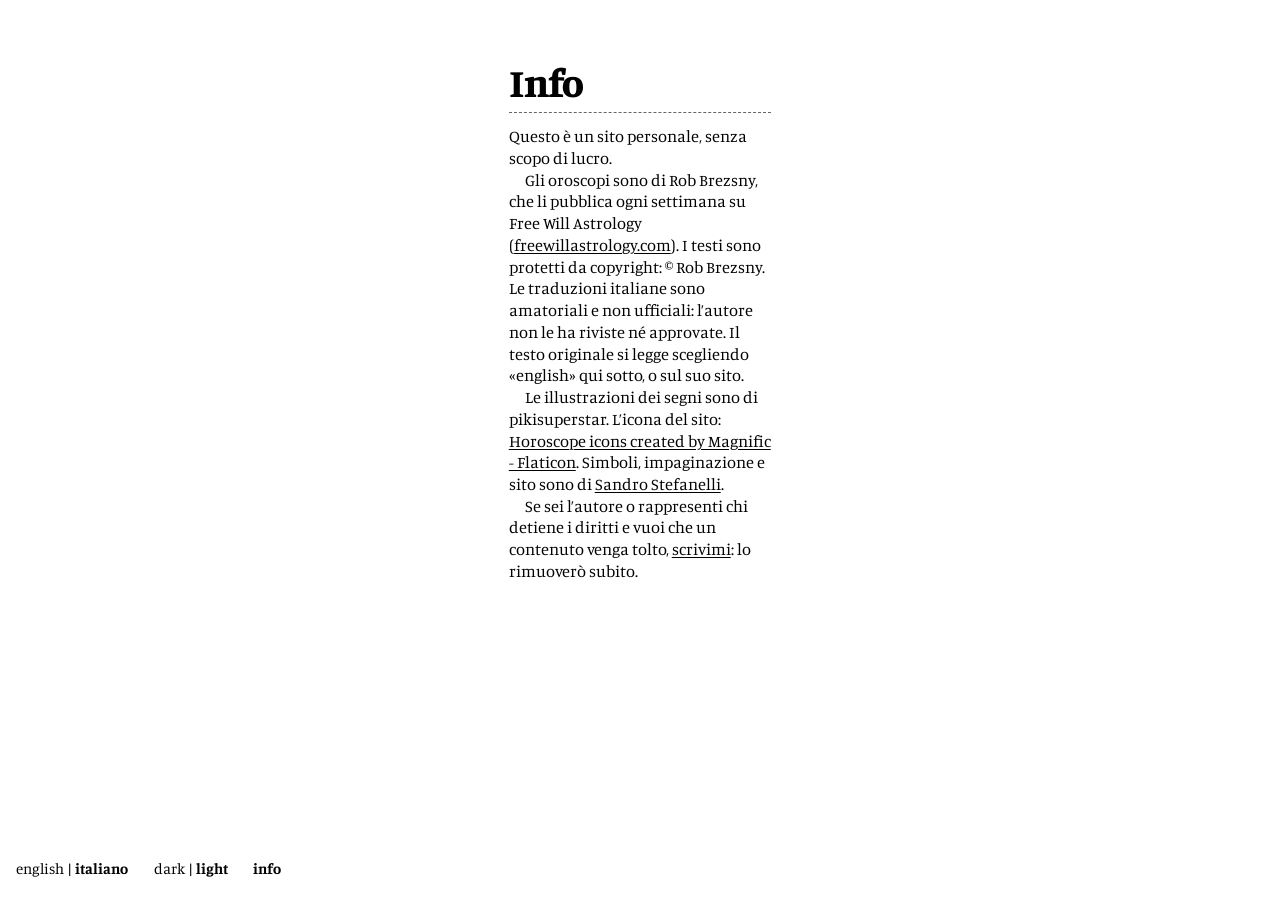
==== info.html @ 4ad3e492 "Note diventa Info: link, menu con la nuova icona i, pagina /info Co-Authored-By: Claude Opus 5.5 <no" ====
<!doctype html>
<html lang="it">
<head>
  <meta charset="utf-8">
  <meta name="viewport" content="width=device-width, initial-scale=1">
  <meta name="robots" content="noindex, nofollow">
  <title>Info</title>
  <link rel="apple-touch-icon" href="icone/apple-touch-icon.png">
  <link rel="icon" type="image/png" href="icone/favicon.png">
  <meta name="apple-mobile-web-app-title" content="Oroscopo">
  <link rel="preconnect" href="https://fonts.googleapis.com">
  <link rel="preconnect" href="https://fonts.gstatic.com" crossorigin>
  <link href="https://fonts.googleapis.com/css2?family=Manuale:wght@300;400;700;800&display=swap" rel="stylesheet">
  <link rel="stylesheet" href="style.css">
  <script>
    // Tema scelto dal footer (dark | light): applicato subito, prima che la pagina appaia
    try {
      const tema = localStorage.getItem("tema");
      if (tema) document.documentElement.dataset.tema = tema;
    } catch {}
  </script>
</head>
<body class="pagina-segno pagina-nota">
  <article class="foglio scontrino" id="nota">
    <header class="testata">
      <h1 class="nome"><a href="./" id="titolo-nota">Info</a></h1>
    </header>
    <div class="testo" lang="it" data-lingua="it">
      <p>Questo è un sito personale, senza scopo di lucro.</p>
      <p>Gli oroscopi sono di Rob Brezsny, che li pubblica ogni settimana su Free Will Astrology (<a href="https://freewillastrology.com">freewillastrology.com</a>). I testi sono protetti da copyright: © Rob Brezsny. Le traduzioni italiane sono amatoriali e non ufficiali: l’autore non le ha riviste né approvate. Il testo originale si legge scegliendo «english» qui sotto, o sul suo sito.</p>
      <p>Le illustrazioni dei segni sono di pikisuperstar. L’icona del sito: <a href="https://www.flaticon.com/free-icons/horoscope" title="horoscope icons">Horoscope icons created by Magnific - Flaticon</a>. Simboli, impaginazione e sito sono di <a href="https://sandrostefanelli.com">Sandro Stefanelli</a>.</p>
      <p>Se sei l’autore o rappresenti chi detiene i diritti e vuoi che un contenuto venga tolto, <a href="mailto:53_razza.bufalo@icloud.com">scrivimi</a>: lo rimuoverò subito.</p>
    </div>
    <div class="testo" lang="en" data-lingua="en" hidden>
      <p>This is a personal, non-commercial website.</p>
      <p>The horoscopes are by Rob Brezsny, published every week at Free Will Astrology (<a href="https://freewillastrology.com">freewillastrology.com</a>). The texts are copyrighted: © Rob Brezsny. The Italian translations are amateur and unofficial: they have not been reviewed or endorsed by the author. The original text can be read by choosing “english” below, or on his website.</p>
      <p>The zodiac illustrations are by pikisuperstar. Site icon: <a href="https://www.flaticon.com/free-icons/horoscope" title="horoscope icons">Horoscope icons created by Magnific - Flaticon</a>. Symbols, layout and website by <a href="https://sandrostefanelli.com">Sandro Stefanelli</a>.</p>
      <p>If you are the author or represent the rights holders and would like any content removed, please <a href="mailto:53_razza.bufalo@icloud.com">write to me</a> and it will be taken down right away.</p>
    </div>
  </article>
  <footer class="lingue" id="lingue">
    <a href="#en" data-lingua="en" lang="en">english</a> | <a href="#it" data-lingua="it">italiano</a>
    <span class="tema"><a href="#dark" data-tema="dark" lang="en">dark</a> | <a href="#light" data-tema="light" lang="en">light</a></span>
    <a class="link-nota attiva" id="link-nota" href="info">info</a>
  </footer>
  <script src="app.js"></script>
</body>
</html>
---- style.css ----
/* Oroscopo da scontrino — solo nero #000 su bianco */

/* La lunghezza della pagina viene impostata da app.js, segno per segno */
@page {
  size: 58mm 110mm;
  margin: 0;
}

* {
  box-sizing: border-box;
}

/* --s è la scala dello scontrino: tutte le misure sono quelle di stampa
   (mm e pt) moltiplicate per --s. In stampa vale 1; a schermo le misure
   crescono, ma senza zoom: sul telefono la colonna si allarga e le righe
   diventano più lunghe, il corpo resta lo stesso. */
:root {
  --carta: #fff; /* fondo */
  --inchiostro: #000; /* testo, righe, simboli */
  /* Righe tratteggiate: al 60% a schermo; in stampa nero pieno,
     perché la stampa termica non rende le trasparenze */
  --riga: var(--inchiostro);
  --s: 1;
  --st: var(--s); /* scala di titoli e simboli: di solito la stessa */
}

/* A schermo, computer e telefono, la stessa scala: 48mm → 280 pixel.
   Sul telefono la colonna si allarga fino a tutta la larghezza
   e le righe diventano più lunghe, il corpo resta questo. */
@media screen {
  :root {
    --riga: color-mix(in srgb, var(--inchiostro) 60%, transparent);
  }
}

@media screen {
  :root {
    --s: 1.5434;
    --st: var(--s);
  }
}

/* Telefono: testo a 18px, titoli e nomi dei segni a 36px */
@media screen and (max-width: 480px) {
  :root {
    --s: 1.6875; /* 8pt → 18px */
    --st: 1.2115; /* 19,5pt → 31,5px */
  }
}

/* Modo scuro: di base segue l'impostazione del dispositivo; il footer
   "dark | light" lo forza (attributo data-tema su <html>, salvato nel browser).
   Solo a schermo: in stampa resta sempre nero su bianco. */
@media screen and (prefers-color-scheme: dark) {
  :root:not([data-tema="light"]) {
    --carta: #000;
    --inchiostro: #fff;
    color-scheme: dark;
  }

  /* I simboli sono file SVG neri: in modo scuro li invertiamo in bianco */
  :root:not([data-tema="light"]) .glifo,
  :root:not([data-tema="light"]) .elenco img {
    filter: invert(1);
  }
}

@media screen {
  :root[data-tema="dark"] {
    --carta: #000;
    --inchiostro: #fff;
    color-scheme: dark;
  }

  :root[data-tema="dark"] .glifo,
  :root[data-tema="dark"] .elenco img {
    filter: invert(1);
  }
}

html {
  -webkit-text-size-adjust: 100%;
}

body {
  margin: 0;
  background: var(--carta);
  color: var(--inchiostro);
  font-family: "Manuale", Georgia, serif;
  font-weight: 400;
}

/* ---------- Scontrino ---------- */

.pagina-segno {
  display: flex;
  flex-direction: column;
  align-items: center;
  min-height: 100vh;
  padding: 48px 16px 24px;
}

/* Carta 58mm → 48mm stampabili, con 1,5mm di margine interno per lato.
   La home usa la stessa colonna (.foglio). */
.foglio {
  width: calc(48mm * var(--s));
  margin: 0 auto;
  padding: calc(3mm * var(--s)) calc(1.5mm * var(--s)) calc(4mm * var(--s));
}

.scontrino {
  -webkit-print-color-adjust: exact;
  print-color-adjust: exact;
}

.testata {
  display: flex;
  justify-content: space-between;
  align-items: center;
  gap: calc(2mm * var(--s));
  padding-bottom: calc(2.2mm * var(--s));
  border-bottom: 1px dashed var(--riga);
}

.nome {
  margin: 0;
  font-size: calc(19.5pt * var(--st)); /* il corpo con cui ci sta Capricorno, il nome più lungo */
  font-weight: 800;
  line-height: 0.85;
  letter-spacing: -0.02em;
  white-space: nowrap;
}

/* Anche il simbolo riporta all'elenco dei segni */
.link-glifo {
  display: flex;
  flex: none;
}

/* Il nome riporta all'elenco dei segni */
.nome a {
  color: inherit;
  text-decoration: none;
}

.nome a:hover,
.nome a:focus-visible {
  text-decoration: underline;
  text-decoration-thickness: 1px;
  text-underline-offset: 0.12em;
}

.glifo {
  flex: none;
  width: calc(9mm * var(--st));
  height: calc(9mm * var(--st));
}

.testo {
  margin: calc(2.2mm * var(--s)) 0;
  font-size: calc(8pt * var(--s));
  line-height: 1.32;
  text-align: left;
  -webkit-hyphens: auto;
  hyphens: auto;
}

.testo p {
  margin: 0;
}

.testo p + p {
  text-indent: 1em;
}

.firma {
  display: flex;
  justify-content: space-between;
  gap: calc(2mm * var(--s));
  padding-top: calc(2.2mm * var(--s));
  border-top: 1px dashed var(--riga);
  font-size: calc(6.5pt * var(--s));
  font-weight: 700;
  letter-spacing: 0.06em;
  text-transform: uppercase;
  white-space: nowrap;
}


/* Telefono (e app come Snap&tag, che "fotografano" lo schermo):
   pagina bianca, colonna a tutta larghezza. Il corpo non cambia:
   sugli schermi più larghi le righe sono solo più lunghe. */
@media screen and (max-width: 480px) {
  body.pagina-segno,
  body.home {
    padding: 0 0 24px;
  }

  /* Home sul telefono: righe un po' più basse, perché tutti e 12 i segni
     stiano in una schermata di iPhone 13 */
  body.home .titolo,
  body.home .elenco a {
    padding: 8.5px 0;
  }

  body.home .elenco img {
    width: 28.8px;
    height: 28.8px;
  }

  .foglio {
    width: 100%;
    padding-left: 16px;
    padding-right: 16px;
  }

  /* Telefono: l'illustrazione in fondo, sopra il footer delle lingue */
  .pagina-segno .illustrazione:not([hidden]) {
    display: block;
    width: calc(100% - 32px); /* allineata al testo: 16px per lato */
    height: auto;
    margin: 8px auto 24px;
  }
}

@media print {
  .lingue {
    display: none;
  }

  body,
  .pagina-segno {
    display: block;
    min-height: 0;
    padding: 0;
    background: #fff;
  }
}

/* Footer: english | italiano. Solo a schermo, centrato in fondo alla pagina. */
.lingue {
  margin-top: auto; /* spinge il footer contro il bordo in basso */
  padding-top: 48px;
  font-size: 15px;
  line-height: 1;
  text-align: center;
}

.lingue a {
  color: var(--inchiostro);
  text-decoration: none;
}

.lingue a.attiva {
  font-weight: 700;
}

/* Gruppi del footer (lingue, tema, info) staccati da uno spazio */
.lingue .tema,
.lingue .link-nota {
  margin-left: 1.5em;
}

/* Pagina Info: lo scontrino da solo, i link nel testo sottolineati */
.pagina-nota .testo a {
  color: inherit;
  text-decoration: underline;
  text-decoration-thickness: 1px;
  text-underline-offset: 0.12em;
}

@media screen and (min-width: 960px) {
  .pagina-segno.pagina-nota {
    display: flex;
  }

  .pagina-segno.pagina-nota .foglio {
    margin: 0 auto;
  }
}

.lingue a:not(.attiva):hover {
  text-decoration: underline;
  text-decoration-thickness: 1px;
  text-underline-offset: 0.12em;
}

/* Illustrazione del segno: solo a schermo.
   Computer: a destra dello scontrino. Finestre più strette: sotto lo scontrino. */
.illustrazione {
  display: none;
}

@media screen and (min-width: 481px) and (max-width: 959px) {
  .pagina-segno .illustrazione:not([hidden]) {
    display: block;
    width: 280px;
    height: auto;
    margin-top: 24px;
  }
}

@media screen and (min-width: 960px) {
  /* Scontrino e lingue a sinistra, illustrazione a destra */
  .pagina-segno {
    display: grid;
    grid-template-columns: auto 420px;
    grid-template-rows: 1fr auto;
    justify-content: center;
    align-items: start;
    column-gap: 64px;
  }

  .pagina-segno .scontrino {
    grid-column: 1;
    grid-row: 1;
  }

  .pagina-segno .illustrazione {
    grid-column: 2;
    grid-row: 1;
  }

  .pagina-segno .lingue {
    grid-column: 1 / -1;
    grid-row: 2;
    justify-self: center;
  }

  .pagina-segno .foglio {
    margin: 0;
  }

  .illustrazione:not([hidden]) {
    display: block;
    width: 420px;
    height: auto;
  }
}

/* ---------- Home ---------- */

.home {
  display: flex;
  flex-direction: column;
  min-height: 100vh;
  padding: 48px 16px 24px;
}

/* Titolo: stesso corpo dei segni, la data in light */
.titolo {
  margin: 0;
  padding: calc(2.2mm * var(--s) * 0.75) 0; /* come le righe dei segni */
  font-size: calc(19.5pt * var(--st));
  font-weight: 800;
  line-height: 0.95;
  letter-spacing: -0.02em;
}

.titolo .data {
  font-weight: 300;
}

.elenco {
  margin: 0;
  padding: 0;
  list-style: none;
  border-top: 1px dashed var(--riga);
}

.elenco li {
  border-bottom: 1px dashed var(--riga);
}

/* Ogni voce è la testata del suo scontrino */
.elenco a {
  display: flex;
  justify-content: space-between;
  align-items: center;
  gap: calc(2mm * var(--s));
  padding: calc(2.2mm * var(--s) * 0.75) 0; /* righe: 75% della testata dello scontrino */
  color: var(--inchiostro);
  text-decoration: none;
  font-size: calc(19.5pt * var(--st));
  font-weight: 800;
  line-height: 0.85;
  letter-spacing: -0.02em;
}

.elenco img {
  flex: none;
  width: calc(9mm * var(--st) * 0.75); /* simboli: 75% di quelli dello scontrino */
  height: calc(9mm * var(--st) * 0.75);
}

/* Sottolineatura al passaggio del mouse: solo dove c'è un mouse
   (sul telefono resterebbe "incollata" dopo il tocco) */
@media (hover: hover) {
  .elenco a:hover .nome-segno {
    text-decoration: underline;
    text-decoration-thickness: 1px;
    text-underline-offset: 0.12em;
  }
}

.elenco a:focus-visible .nome-segno {
  text-decoration: underline;
  text-decoration-thickness: 1px;
  text-underline-offset: 0.12em;
}

/* Menu del telefono: icone disegnate come i simboli dei segni
   (viewBox 100, tratto 8, estremità arrotondate), nel colore del testo */
.apri-menu,
.menu {
  display: none;
}

.simbolo {
  flex: none;
  fill: none;
  stroke: currentColor;
  stroke-width: 8;
  stroke-linecap: round;
  stroke-linejoin: round;
}

/* Punto della "i" di Info: pieno, come il punto delle scelte attive */
.simbolo .punto-i {
  fill: currentColor;
  stroke: none;
}

/* Cerchietto: il punto dentro indica la scelta attiva */
.simbolo .punto {
  display: none;
  fill: currentColor;
  stroke: none;
}

.menu a.attiva .punto {
  display: inline;
}

.apri-menu .croce,
.menu-aperto .apri-menu .linee {
  display: none;
}

.menu-aperto .apri-menu .croce {
  display: inline;
}

@media screen and (max-width: 480px) {
  .home .foglio {
    position: relative;
  }

  /* Sulla prima riga del titolo, allineata ai simboli dei segni */
  .apri-menu {
    display: block;
    position: absolute;
    top: calc(3mm * var(--s) + 8.5px);
    right: 16px;
    width: 28.8px;
    height: calc(19.5pt * var(--st) * 0.95);
    padding: 0;
    border: 0;
    background: none;
    color: var(--inchiostro);
    cursor: pointer;
  }

  .apri-menu .simbolo,
  body.home .elenco .simbolo {
    width: 28.8px;
    height: 28.8px;
  }

  .menu-aperto #elenco {
    display: none;
  }

  .menu-aperto #menu {
    display: block;
  }

  /* Sul telefono il footer della home è sostituito dal menu */
  body.home .lingue {
    display: none;
  }
}

/* Computer: tre colonne da scontrino. Nella prima il titolo,
   nelle altre due i segni (Ariete–Vergine, Bilancia–Pesci). */
@media screen and (min-width: 960px) {
  .home .foglio {
    display: grid;
    grid-template-columns: calc(45mm * var(--s)) calc(96mm * var(--s)); /* 45 | 6 | 45 + 6 + 45 */
    column-gap: calc(6mm * var(--s));
    align-items: start;
    width: calc(150mm * var(--s)); /* 3 colonne da 45mm + 2 spazi da 6mm + margini interni */
  }

  .titolo {
    border-top: 1px dashed var(--riga);
  }

  .elenco {
    display: grid;
    grid-template-columns: 1fr 1fr;
    grid-template-rows: repeat(6, auto);
    grid-auto-flow: column;
    column-gap: calc(6mm * var(--s));
    border-top: 0;
  }

  .elenco li:nth-child(6n + 1) {
    border-top: 1px dashed var(--riga);
  }
}
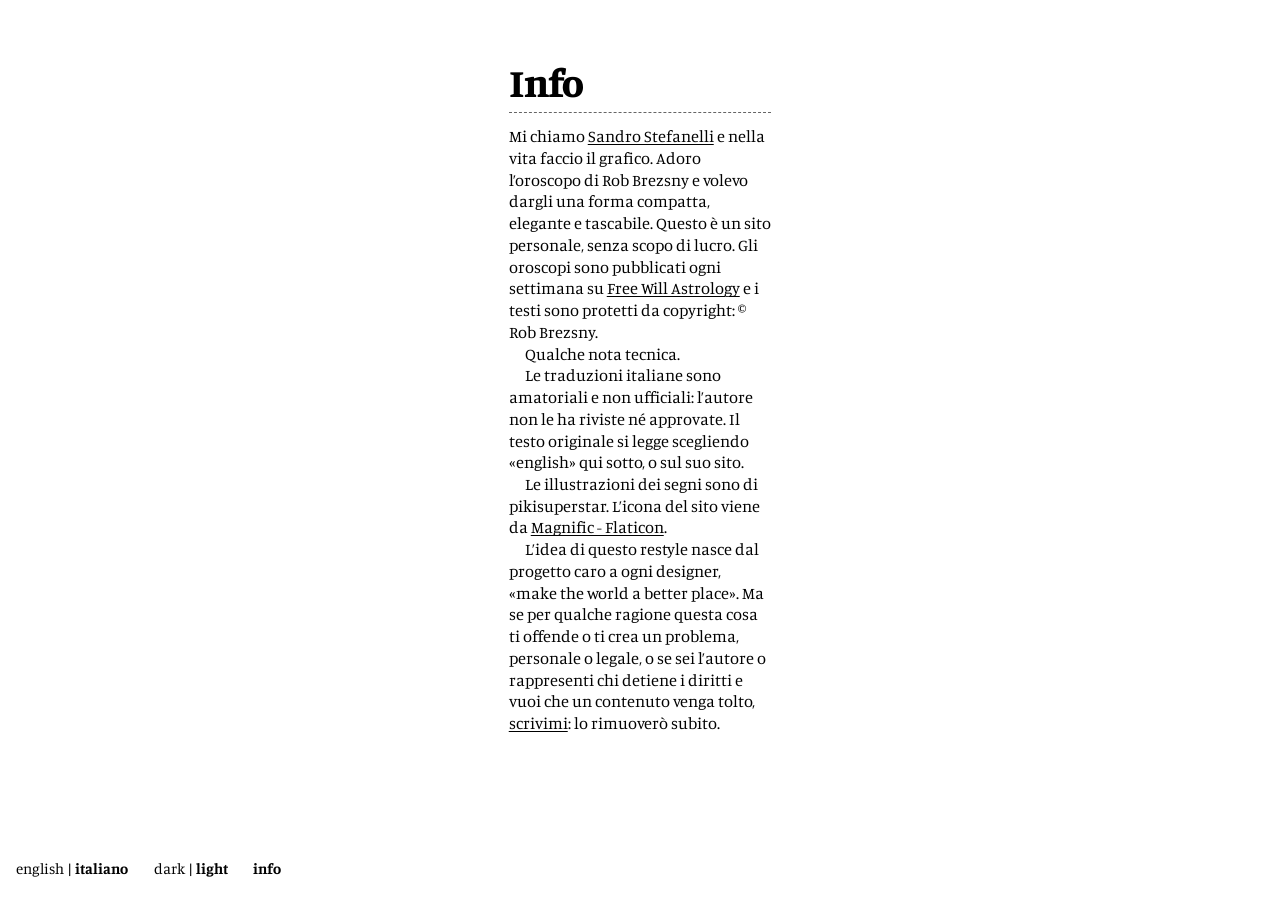
==== commit a9b445b2: "Info: nuovo testo di Sandro, in italiano e inglese Co-Authored-By: Claude Opus 5.5 <noreply@anthropi" ====
--- a/info.html
+++ b/info.html
@@ -26,16 +26,18 @@
       <h1 class="nome"><a href="./" id="titolo-nota">Info</a></h1>
     </header>
     <div class="testo" lang="it" data-lingua="it">
-      <p>Questo è un sito personale, senza scopo di lucro.</p>
-      <p>Gli oroscopi sono di Rob Brezsny, che li pubblica ogni settimana su Free Will Astrology (<a href="https://freewillastrology.com">freewillastrology.com</a>). I testi sono protetti da copyright: © Rob Brezsny. Le traduzioni italiane sono amatoriali e non ufficiali: l’autore non le ha riviste né approvate. Il testo originale si legge scegliendo «english» qui sotto, o sul suo sito.</p>
-      <p>Le illustrazioni dei segni sono di pikisuperstar. L’icona del sito: <a href="https://www.flaticon.com/free-icons/horoscope" title="horoscope icons">Horoscope icons created by Magnific - Flaticon</a>. Simboli, impaginazione e sito sono di <a href="https://sandrostefanelli.com">Sandro Stefanelli</a>.</p>
-      <p>Se sei l’autore o rappresenti chi detiene i diritti e vuoi che un contenuto venga tolto, <a href="mailto:53_razza.bufalo@icloud.com">scrivimi</a>: lo rimuoverò subito.</p>
+      <p>Mi chiamo <a href="https://sandrostefanelli.com">Sandro Stefanelli</a> e nella vita faccio il grafico. Adoro l’oroscopo di Rob Brezsny e volevo dargli una forma compatta, elegante e tascabile. Questo è un sito personale, senza scopo di lucro. Gli oroscopi sono pubblicati ogni settimana su <a href="https://freewillastrology.com">Free Will Astrology</a> e i testi sono protetti da copyright: © Rob Brezsny.</p>
+      <p>Qualche nota tecnica.</p>
+      <p>Le traduzioni italiane sono amatoriali e non ufficiali: l’autore non le ha riviste né approvate. Il testo originale si legge scegliendo «english» qui sotto, o sul suo sito.</p>
+      <p>Le illustrazioni dei segni sono di pikisuperstar. L’icona del sito viene da <a href="https://www.flaticon.com/free-icons/horoscope" title="horoscope icons">Magnific&nbsp;-&nbsp;Flaticon</a>.</p>
+      <p>L’idea di questo restyle nasce dal progetto caro a ogni designer, «make the world a better place». Ma se per qualche ragione questa cosa ti offende o ti crea un problema, personale o legale, o se sei l’autore o rappresenti chi detiene i diritti e vuoi che un contenuto venga tolto, <a href="mailto:53_razza.bufalo@icloud.com">scrivimi</a>: lo rimuoverò subito.</p>
     </div>
     <div class="testo" lang="en" data-lingua="en" hidden>
-      <p>This is a personal, non-commercial website.</p>
-      <p>The horoscopes are by Rob Brezsny, published every week at Free Will Astrology (<a href="https://freewillastrology.com">freewillastrology.com</a>). The texts are copyrighted: © Rob Brezsny. The Italian translations are amateur and unofficial: they have not been reviewed or endorsed by the author. The original text can be read by choosing “english” below, or on his website.</p>
-      <p>The zodiac illustrations are by pikisuperstar. Site icon: <a href="https://www.flaticon.com/free-icons/horoscope" title="horoscope icons">Horoscope icons created by Magnific - Flaticon</a>. Symbols, layout and website by <a href="https://sandrostefanelli.com">Sandro Stefanelli</a>.</p>
-      <p>If you are the author or represent the rights holders and would like any content removed, please <a href="mailto:53_razza.bufalo@icloud.com">write to me</a> and it will be taken down right away.</p>
+      <p>My name is <a href="https://sandrostefanelli.com">Sandro Stefanelli</a> and I’m a graphic designer. I love Rob Brezsny’s horoscopes and wanted to give them a compact, elegant, pocket-sized form. This is a personal, non-commercial website. The horoscopes are published every week at <a href="https://freewillastrology.com">Free Will Astrology</a>, and the texts are copyrighted: © Rob Brezsny.</p>
+      <p>A few technical notes.</p>
+      <p>The Italian translations are amateur and unofficial: they have not been reviewed or endorsed by the author. The original text can be read by choosing “english” below, or on his website.</p>
+      <p>The zodiac illustrations are by pikisuperstar. The site icon comes from <a href="https://www.flaticon.com/free-icons/horoscope" title="horoscope icons">Magnific&nbsp;-&nbsp;Flaticon</a>.</p>
+      <p>This restyle grew out of a project dear to every designer: “make the world a better place”. But if for any reason it offends you or causes you a problem, personal or legal, or if you are the author or represent the rights holders and would like any content removed, <a href="mailto:53_razza.bufalo@icloud.com">write to me</a> and I’ll take it down right away.</p>
     </div>
   </article>
   <footer class="lingue" id="lingue">
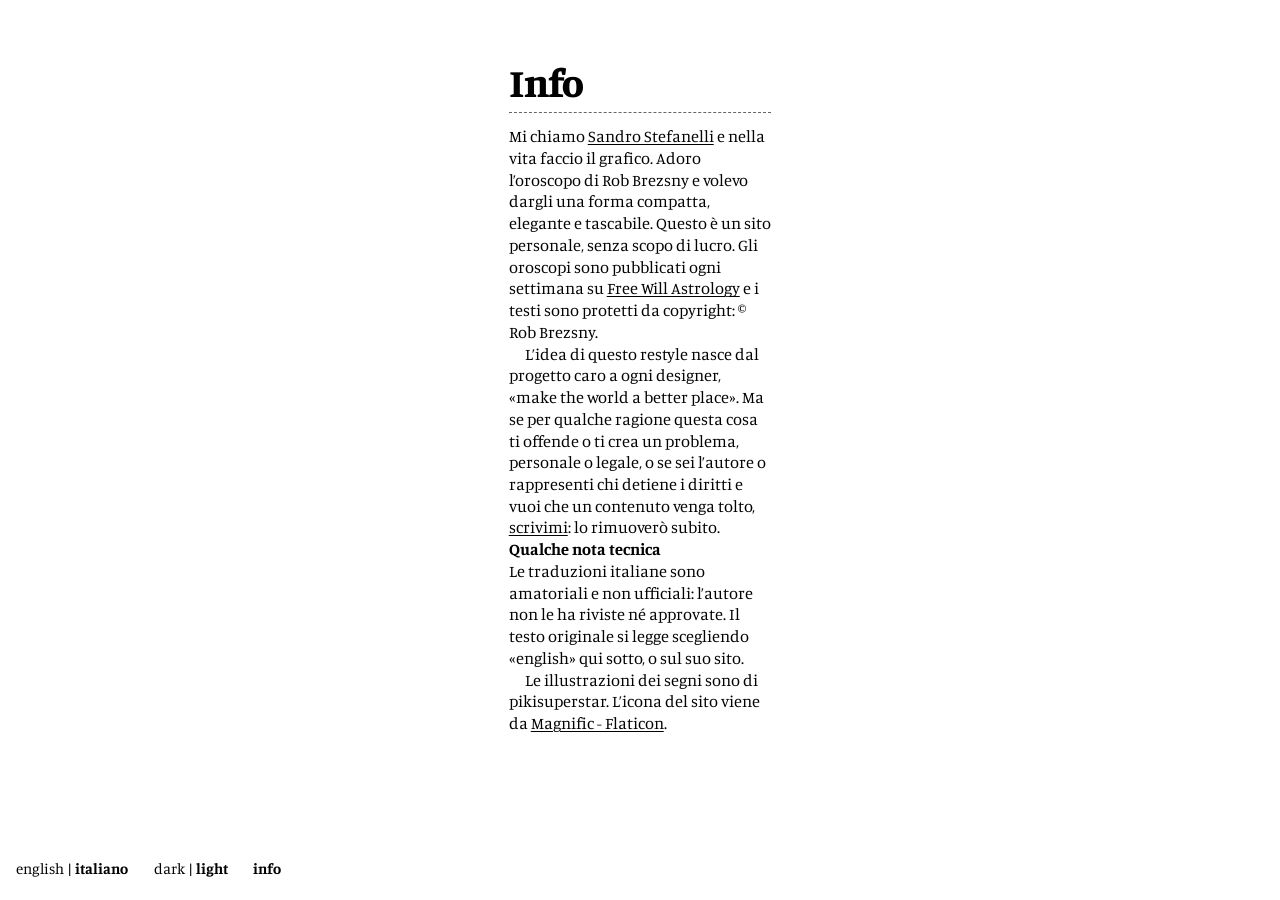
==== commit 631b7837: "Info: note tecniche in fondo con titoletto in grassetto; link senza sillabazione Co-Authored-By: Cla" ====
--- a/info.html
+++ b/info.html
@@ -27,17 +27,17 @@
     </header>
     <div class="testo" lang="it" data-lingua="it">
       <p>Mi chiamo <a href="https://sandrostefanelli.com">Sandro Stefanelli</a> e nella vita faccio il grafico. Adoro l’oroscopo di Rob Brezsny e volevo dargli una forma compatta, elegante e tascabile. Questo è un sito personale, senza scopo di lucro. Gli oroscopi sono pubblicati ogni settimana su <a href="https://freewillastrology.com">Free Will Astrology</a> e i testi sono protetti da copyright: © Rob Brezsny.</p>
-      <p>Qualche nota tecnica.</p>
+      <p>L’idea di questo restyle nasce dal progetto caro a ogni designer, «make the world a better place». Ma se per qualche ragione questa cosa ti offende o ti crea un problema, personale o legale, o se sei l’autore o rappresenti chi detiene i diritti e vuoi che un contenuto venga tolto, <a href="mailto:53_razza.bufalo@icloud.com">scrivimi</a>: lo rimuoverò subito.</p>
+      <p class="titoletto">Qualche nota tecnica</p>
       <p>Le traduzioni italiane sono amatoriali e non ufficiali: l’autore non le ha riviste né approvate. Il testo originale si legge scegliendo «english» qui sotto, o sul suo sito.</p>
       <p>Le illustrazioni dei segni sono di pikisuperstar. L’icona del sito viene da <a href="https://www.flaticon.com/free-icons/horoscope" title="horoscope icons">Magnific&nbsp;-&nbsp;Flaticon</a>.</p>
-      <p>L’idea di questo restyle nasce dal progetto caro a ogni designer, «make the world a better place». Ma se per qualche ragione questa cosa ti offende o ti crea un problema, personale o legale, o se sei l’autore o rappresenti chi detiene i diritti e vuoi che un contenuto venga tolto, <a href="mailto:53_razza.bufalo@icloud.com">scrivimi</a>: lo rimuoverò subito.</p>
     </div>
     <div class="testo" lang="en" data-lingua="en" hidden>
       <p>My name is <a href="https://sandrostefanelli.com">Sandro Stefanelli</a> and I’m a graphic designer. I love Rob Brezsny’s horoscopes and wanted to give them a compact, elegant, pocket-sized form. This is a personal, non-commercial website. The horoscopes are published every week at <a href="https://freewillastrology.com">Free Will Astrology</a>, and the texts are copyrighted: © Rob Brezsny.</p>
-      <p>A few technical notes.</p>
+      <p>This restyle grew out of a project dear to every designer: “make the world a better place”. But if for any reason it offends you or causes you a problem, personal or legal, or if you are the author or represent the rights holders and would like any content removed, <a href="mailto:53_razza.bufalo@icloud.com">write to me</a> and I’ll take it down right away.</p>
+      <p class="titoletto">A few technical notes</p>
       <p>The Italian translations are amateur and unofficial: they have not been reviewed or endorsed by the author. The original text can be read by choosing “english” below, or on his website.</p>
       <p>The zodiac illustrations are by pikisuperstar. The site icon comes from <a href="https://www.flaticon.com/free-icons/horoscope" title="horoscope icons">Magnific&nbsp;-&nbsp;Flaticon</a>.</p>
-      <p>This restyle grew out of a project dear to every designer: “make the world a better place”. But if for any reason it offends you or causes you a problem, personal or legal, or if you are the author or represent the rights holders and would like any content removed, <a href="mailto:53_razza.bufalo@icloud.com">write to me</a> and I’ll take it down right away.</p>
     </div>
   </article>
   <footer class="lingue" id="lingue">
--- a/style.css
+++ b/style.css
@@ -15,6 +15,7 @@
    crescono, ma senza zoom: sul telefono la colonna si allarga e le righe
    diventano più lunghe, il corpo resta lo stesso. */
 :root {
+  --non-scelta: 0.4; /* opacità delle voci non scelte nel menu */
   --carta: #fff; /* fondo */
   --inchiostro: #000; /* testo, righe, simboli */
   /* Righe tratteggiate: al 60% a schermo; in stampa nero pieno,
@@ -55,6 +56,7 @@
   :root:not([data-tema="light"]) {
     --carta: #000;
     --inchiostro: #fff;
+    --non-scelta: 0.6;
     color-scheme: dark;
   }
 
@@ -69,6 +71,7 @@
   :root[data-tema="dark"] {
     --carta: #000;
     --inchiostro: #fff;
+    --non-scelta: 0.6;
     color-scheme: dark;
   }
 
@@ -196,6 +199,11 @@
     padding: 0 0 24px;
   }
 
+  /* Testo dei paragrafi un po' più grande della scala (18px): 20px */
+  body .testo {
+    font-size: 20px;
+  }
+
   /* Home sul telefono: righe un po' più basse, perché tutti e 12 i segni
      stiano in una schermata di iPhone 13 */
   body.home .titolo,
@@ -259,6 +267,23 @@
 .lingue .tema,
 .lingue .link-nota {
   margin-left: 1.5em;
+}
+
+/* Pagina Info: titoletto in grassetto, senza rientro; anche il paragrafo
+   che lo segue parte senza rientro */
+.testo .titoletto {
+  font-weight: 700;
+  text-indent: 0;
+}
+
+.testo .titoletto + p {
+  text-indent: 0;
+}
+
+/* I link non vanno spezzati con la sillabazione */
+.pagina-nota .testo a {
+  -webkit-hyphens: none;
+  hyphens: none;
 }
 
 /* Pagina Info: lo scontrino da solo, i link nel testo sottolineati */
@@ -442,6 +467,12 @@
   display: inline;
 }
 
+/* Le scelte non attive (lingua e tema): al 40% in modo chiaro, al 60% in modo scuro */
+.menu a[data-lingua]:not(.attiva),
+.menu a[data-tema]:not(.attiva) {
+  opacity: var(--non-scelta);
+}
+
 .apri-menu .croce,
 .menu-aperto .apri-menu .linee {
   display: none;
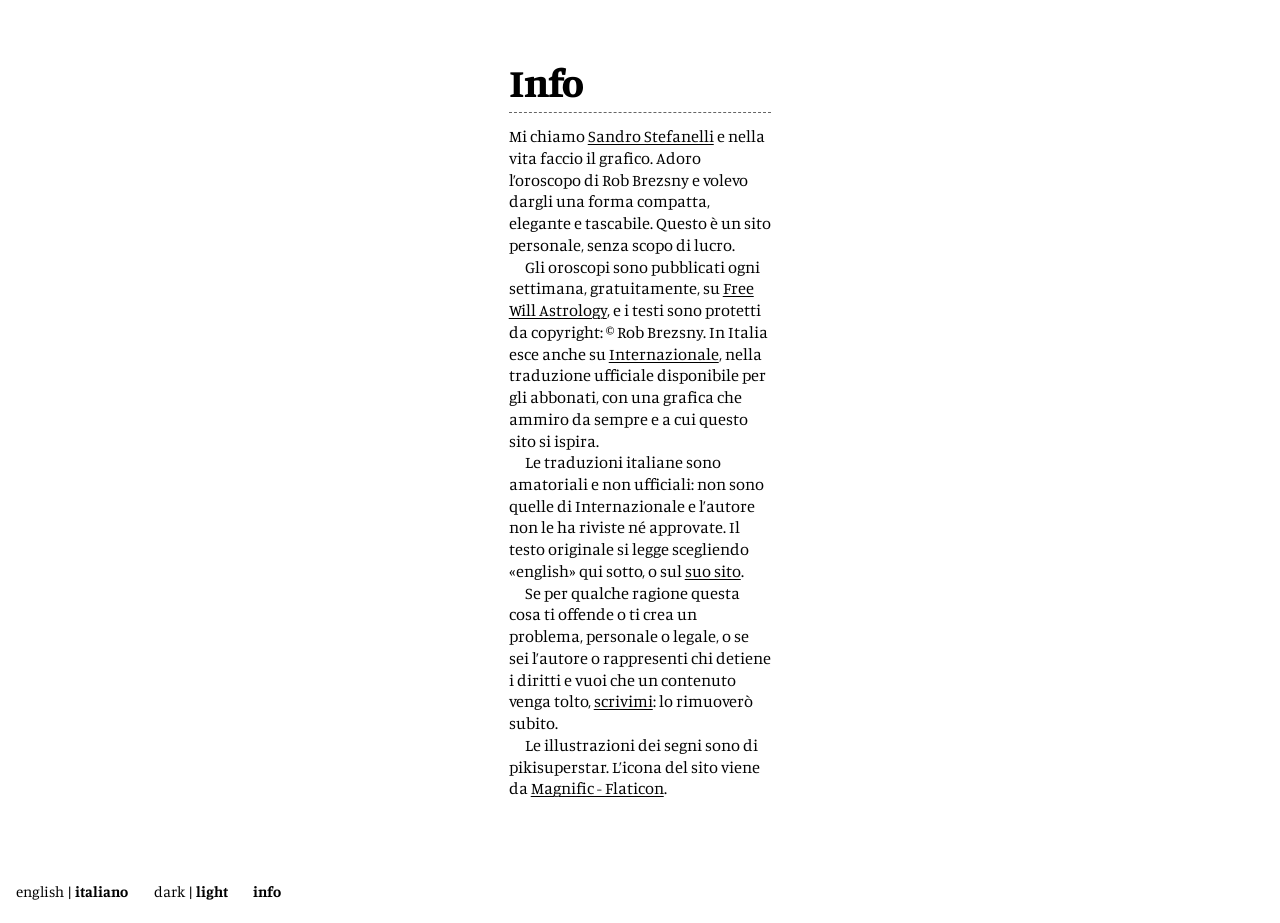
==== commit fe9ea585: "Info: nuovo testo con Internazionale, link ripristinati Co-Authored-By: Claude Opus 5.5 <noreply@ant" ====
--- a/info.html
+++ b/info.html
@@ -26,17 +26,17 @@
       <h1 class="nome"><a href="./" id="titolo-nota">Info</a></h1>
     </header>
     <div class="testo" lang="it" data-lingua="it">
-      <p>Mi chiamo <a href="https://sandrostefanelli.com">Sandro Stefanelli</a> e nella vita faccio il grafico. Adoro l’oroscopo di Rob Brezsny e volevo dargli una forma compatta, elegante e tascabile. Questo è un sito personale, senza scopo di lucro. Gli oroscopi sono pubblicati ogni settimana su <a href="https://freewillastrology.com">Free Will Astrology</a> e i testi sono protetti da copyright: © Rob Brezsny.</p>
-      <p>L’idea di questo restyle nasce dal progetto caro a ogni designer, «make the world a better place». Ma se per qualche ragione questa cosa ti offende o ti crea un problema, personale o legale, o se sei l’autore o rappresenti chi detiene i diritti e vuoi che un contenuto venga tolto, <a href="mailto:53_razza.bufalo@icloud.com">scrivimi</a>: lo rimuoverò subito.</p>
-      <p class="titoletto">Qualche nota tecnica</p>
-      <p>Le traduzioni italiane sono amatoriali e non ufficiali: l’autore non le ha riviste né approvate. Il testo originale si legge scegliendo «english» qui sotto, o sul suo sito.</p>
+      <p>Mi chiamo <a href="https://sandrostefanelli.com">Sandro Stefanelli</a> e nella vita faccio il grafico. Adoro l’oroscopo di Rob Brezsny e volevo dargli una forma compatta, elegante e tascabile. Questo è un sito personale, senza scopo di lucro.</p>
+      <p>Gli oroscopi sono pubblicati ogni settimana, gratuitamente, su <a href="https://freewillastrology.com">Free Will Astrology</a>, e i testi sono protetti da copyright: © Rob Brezsny. In Italia esce anche su <a href="https://www.internazionale.it">Internazionale</a>, nella traduzione ufficiale disponibile per gli abbonati, con una grafica che ammiro da sempre e a cui questo sito si ispira.</p>
+      <p>Le traduzioni italiane sono amatoriali e non ufficiali: non sono quelle di Internazionale e l’autore non le ha riviste né approvate. Il testo originale si legge scegliendo «english» qui sotto, o sul <a href="https://freewillastrology.com">suo sito</a>.</p>
+      <p>Se per qualche ragione questa cosa ti offende o ti crea un problema, personale o legale, o se sei l’autore o rappresenti chi detiene i diritti e vuoi che un contenuto venga tolto, <a href="mailto:53_razza.bufalo@icloud.com">scrivimi</a>: lo rimuoverò subito.</p>
       <p>Le illustrazioni dei segni sono di pikisuperstar. L’icona del sito viene da <a href="https://www.flaticon.com/free-icons/horoscope" title="horoscope icons">Magnific&nbsp;-&nbsp;Flaticon</a>.</p>
     </div>
     <div class="testo" lang="en" data-lingua="en" hidden>
-      <p>My name is <a href="https://sandrostefanelli.com">Sandro Stefanelli</a> and I’m a graphic designer. I love Rob Brezsny’s horoscopes and wanted to give them a compact, elegant, pocket-sized form. This is a personal, non-commercial website. The horoscopes are published every week at <a href="https://freewillastrology.com">Free Will Astrology</a>, and the texts are copyrighted: © Rob Brezsny.</p>
-      <p>This restyle grew out of a project dear to every designer: “make the world a better place”. But if for any reason it offends you or causes you a problem, personal or legal, or if you are the author or represent the rights holders and would like any content removed, <a href="mailto:53_razza.bufalo@icloud.com">write to me</a> and I’ll take it down right away.</p>
-      <p class="titoletto">A few technical notes</p>
-      <p>The Italian translations are amateur and unofficial: they have not been reviewed or endorsed by the author. The original text can be read by choosing “english” below, or on his website.</p>
+      <p>My name is <a href="https://sandrostefanelli.com">Sandro Stefanelli</a> and I’m a graphic designer. I love Rob Brezsny’s horoscopes and wanted to give them a compact, elegant, pocket-sized form. This is a personal, non-commercial website.</p>
+      <p>The horoscopes are published every week, for free, at <a href="https://freewillastrology.com">Free Will Astrology</a>, and the texts are copyrighted: © Rob Brezsny. In Italy they also appear in <a href="https://www.internazionale.it">Internazionale</a>, in the official translation available to subscribers, with a design I have always admired and that inspired this site.</p>
+      <p>The Italian translations are amateur and unofficial: they are not Internazionale’s, and the author has not reviewed or endorsed them. The original text can be read by choosing “english” below, or on <a href="https://freewillastrology.com">his website</a>.</p>
+      <p>If for any reason this offends you or causes you a problem, personal or legal, or if you are the author or represent the rights holders and would like any content removed, <a href="mailto:53_razza.bufalo@icloud.com">write to me</a> and I’ll take it down right away.</p>
       <p>The zodiac illustrations are by pikisuperstar. The site icon comes from <a href="https://www.flaticon.com/free-icons/horoscope" title="horoscope icons">Magnific&nbsp;-&nbsp;Flaticon</a>.</p>
     </div>
   </article>
--- a/style.css
+++ b/style.css
@@ -18,6 +18,7 @@
   --non-scelta: 0.4; /* opacità delle voci non scelte nel menu */
   --carta: #fff; /* fondo */
   --inchiostro: #000; /* testo, righe, simboli */
+  --stelle: #6b6fd6; /* stelle dello sfondo della home: il viola delle illustrazioni */
   /* Righe tratteggiate: al 60% a schermo; in stampa nero pieno,
      perché la stampa termica non rende le trasparenze */
   --riga: var(--inchiostro);
@@ -549,4 +550,31 @@
   .elenco li:nth-child(6n + 1) {
     border-top: 1px dashed var(--riga);
   }
-}
+  /* Il menu è solo del telefono: la griglia qui sopra non deve riaccenderlo */
+  .home .menu {
+    display: none;
+  }
+}
+
+/* Sfondo animato della home (sfondo.js): stelle e fili dietro alle colonne.
+   Solo a schermo; il canvas lo crea sfondo.js. */
+.cielo {
+  position: fixed;
+  inset: 0;
+  width: 100vw;
+  height: 100vh;
+  z-index: 0;
+  pointer-events: none;
+}
+
+.home .foglio,
+.home .lingue {
+  position: relative;
+  z-index: 1;
+}
+
+@media print {
+  .cielo {
+    display: none;
+  }
+}
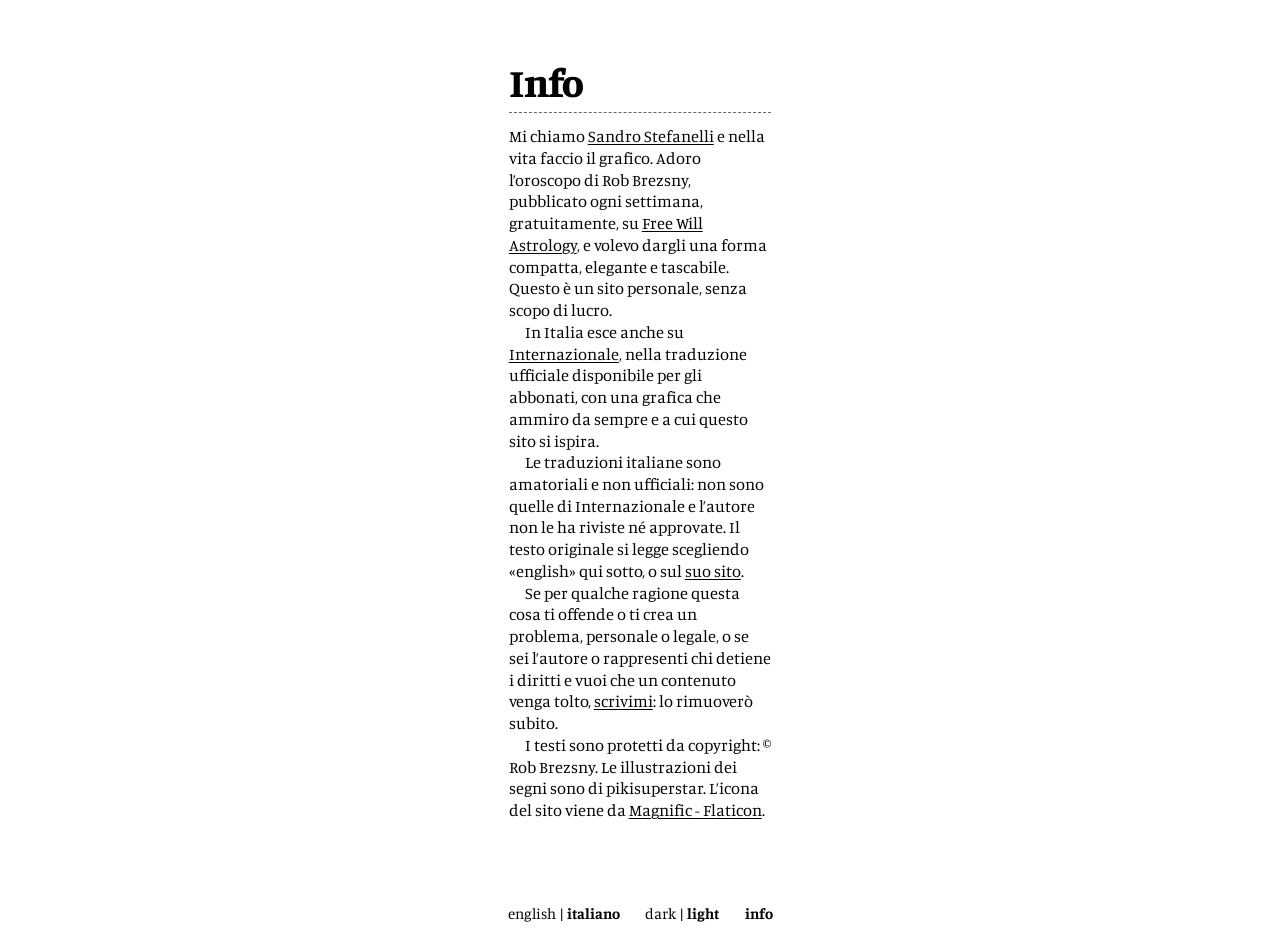
==== commit 0e138e62: "Info: Free Will Astrology nel primo paragrafo, copyright nelle note Co-Authored-By: Claude Opus 5.5 " ====
--- a/info.html
+++ b/info.html
@@ -26,18 +26,18 @@
       <h1 class="nome"><a href="./" id="titolo-nota">Info</a></h1>
     </header>
     <div class="testo" lang="it" data-lingua="it">
-      <p>Mi chiamo <a href="https://sandrostefanelli.com">Sandro Stefanelli</a> e nella vita faccio il grafico. Adoro l’oroscopo di Rob Brezsny e volevo dargli una forma compatta, elegante e tascabile. Questo è un sito personale, senza scopo di lucro.</p>
-      <p>Gli oroscopi sono pubblicati ogni settimana, gratuitamente, su <a href="https://freewillastrology.com">Free Will Astrology</a>, e i testi sono protetti da copyright: © Rob Brezsny. In Italia esce anche su <a href="https://www.internazionale.it">Internazionale</a>, nella traduzione ufficiale disponibile per gli abbonati, con una grafica che ammiro da sempre e a cui questo sito si ispira.</p>
+      <p>Mi chiamo <a href="https://sandrostefanelli.com">Sandro Stefanelli</a> e nella vita faccio il grafico. Adoro l’oroscopo di Rob Brezsny, pubblicato ogni settimana, gratuitamente, su <a href="https://freewillastrology.com">Free Will Astrology</a>, e volevo dargli una forma compatta, elegante e tascabile. Questo è un sito personale, senza scopo di lucro.</p>
+      <p>In Italia esce anche su <a href="https://www.internazionale.it">Internazionale</a>, nella traduzione ufficiale disponibile per gli abbonati, con una grafica che ammiro da sempre e a cui questo sito si ispira.</p>
       <p>Le traduzioni italiane sono amatoriali e non ufficiali: non sono quelle di Internazionale e l’autore non le ha riviste né approvate. Il testo originale si legge scegliendo «english» qui sotto, o sul <a href="https://freewillastrology.com">suo sito</a>.</p>
       <p>Se per qualche ragione questa cosa ti offende o ti crea un problema, personale o legale, o se sei l’autore o rappresenti chi detiene i diritti e vuoi che un contenuto venga tolto, <a href="mailto:53_razza.bufalo@icloud.com">scrivimi</a>: lo rimuoverò subito.</p>
-      <p>Le illustrazioni dei segni sono di pikisuperstar. L’icona del sito viene da <a href="https://www.flaticon.com/free-icons/horoscope" title="horoscope icons">Magnific&nbsp;-&nbsp;Flaticon</a>.</p>
+      <p>I testi sono protetti da copyright: © Rob Brezsny. Le illustrazioni dei segni sono di pikisuperstar. L’icona del sito viene da <a href="https://www.flaticon.com/free-icons/horoscope" title="horoscope icons">Magnific&nbsp;-&nbsp;Flaticon</a>.</p>
     </div>
     <div class="testo" lang="en" data-lingua="en" hidden>
-      <p>My name is <a href="https://sandrostefanelli.com">Sandro Stefanelli</a> and I’m a graphic designer. I love Rob Brezsny’s horoscopes and wanted to give them a compact, elegant, pocket-sized form. This is a personal, non-commercial website.</p>
-      <p>The horoscopes are published every week, for free, at <a href="https://freewillastrology.com">Free Will Astrology</a>, and the texts are copyrighted: © Rob Brezsny. In Italy they also appear in <a href="https://www.internazionale.it">Internazionale</a>, in the official translation available to subscribers, with a design I have always admired and that inspired this site.</p>
+      <p>My name is <a href="https://sandrostefanelli.com">Sandro Stefanelli</a> and I’m a graphic designer. I love Rob Brezsny’s horoscopes, published every week, for free, at <a href="https://freewillastrology.com">Free Will Astrology</a>, and wanted to give them a compact, elegant, pocket-sized form. This is a personal, non-commercial website.</p>
+      <p>In Italy they also appear in <a href="https://www.internazionale.it">Internazionale</a>, in the official translation available to subscribers, with a design I have always admired and that inspired this site.</p>
       <p>The Italian translations are amateur and unofficial: they are not Internazionale’s, and the author has not reviewed or endorsed them. The original text can be read by choosing “english” below, or on <a href="https://freewillastrology.com">his website</a>.</p>
       <p>If for any reason this offends you or causes you a problem, personal or legal, or if you are the author or represent the rights holders and would like any content removed, <a href="mailto:53_razza.bufalo@icloud.com">write to me</a> and I’ll take it down right away.</p>
-      <p>The zodiac illustrations are by pikisuperstar. The site icon comes from <a href="https://www.flaticon.com/free-icons/horoscope" title="horoscope icons">Magnific&nbsp;-&nbsp;Flaticon</a>.</p>
+      <p>The texts are copyrighted: © Rob Brezsny. The zodiac illustrations are by pikisuperstar. The site icon comes from <a href="https://www.flaticon.com/free-icons/horoscope" title="horoscope icons">Magnific&nbsp;-&nbsp;Flaticon</a>.</p>
     </div>
   </article>
   <footer class="lingue" id="lingue">
--- a/style.css
+++ b/style.css
@@ -298,6 +298,7 @@
 @media screen and (min-width: 960px) {
   .pagina-segno.pagina-nota {
     display: flex;
+    align-items: center; /* footer centrato, come nelle altre pagine */
   }
 
   .pagina-segno.pagina-nota .foglio {
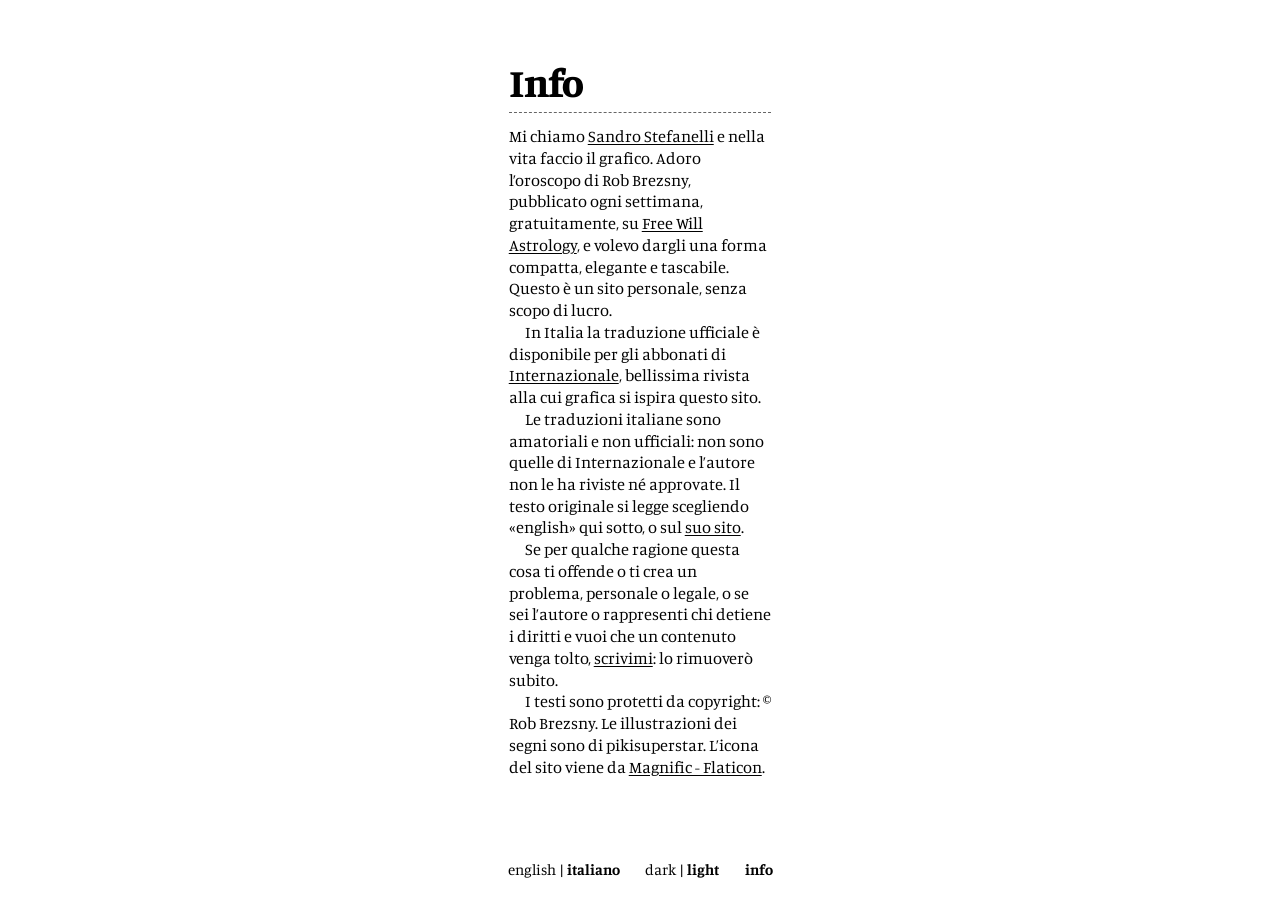
==== commit 75078a10: "Info: frase su Internazionale riscritta Co-Authored-By: Claude Opus 5.5 <noreply@anthropic.com> Clau" ====
--- a/info.html
+++ b/info.html
@@ -27,14 +27,14 @@
     </header>
     <div class="testo" lang="it" data-lingua="it">
       <p>Mi chiamo <a href="https://sandrostefanelli.com">Sandro Stefanelli</a> e nella vita faccio il grafico. Adoro l’oroscopo di Rob Brezsny, pubblicato ogni settimana, gratuitamente, su <a href="https://freewillastrology.com">Free Will Astrology</a>, e volevo dargli una forma compatta, elegante e tascabile. Questo è un sito personale, senza scopo di lucro.</p>
-      <p>In Italia esce anche su <a href="https://www.internazionale.it">Internazionale</a>, nella traduzione ufficiale disponibile per gli abbonati, con una grafica che ammiro da sempre e a cui questo sito si ispira.</p>
+      <p>In Italia la traduzione ufficiale è disponibile per gli abbonati di <a href="https://www.internazionale.it">Internazionale</a>, bellissima rivista alla cui grafica si ispira questo sito.</p>
       <p>Le traduzioni italiane sono amatoriali e non ufficiali: non sono quelle di Internazionale e l’autore non le ha riviste né approvate. Il testo originale si legge scegliendo «english» qui sotto, o sul <a href="https://freewillastrology.com">suo sito</a>.</p>
       <p>Se per qualche ragione questa cosa ti offende o ti crea un problema, personale o legale, o se sei l’autore o rappresenti chi detiene i diritti e vuoi che un contenuto venga tolto, <a href="mailto:53_razza.bufalo@icloud.com">scrivimi</a>: lo rimuoverò subito.</p>
       <p>I testi sono protetti da copyright: © Rob Brezsny. Le illustrazioni dei segni sono di pikisuperstar. L’icona del sito viene da <a href="https://www.flaticon.com/free-icons/horoscope" title="horoscope icons">Magnific&nbsp;-&nbsp;Flaticon</a>.</p>
     </div>
     <div class="testo" lang="en" data-lingua="en" hidden>
       <p>My name is <a href="https://sandrostefanelli.com">Sandro Stefanelli</a> and I’m a graphic designer. I love Rob Brezsny’s horoscopes, published every week, for free, at <a href="https://freewillastrology.com">Free Will Astrology</a>, and wanted to give them a compact, elegant, pocket-sized form. This is a personal, non-commercial website.</p>
-      <p>In Italy they also appear in <a href="https://www.internazionale.it">Internazionale</a>, in the official translation available to subscribers, with a design I have always admired and that inspired this site.</p>
+      <p>In Italy, the official translation is available to subscribers of <a href="https://www.internazionale.it">Internazionale</a>, a beautiful magazine whose design inspired this site.</p>
       <p>The Italian translations are amateur and unofficial: they are not Internazionale’s, and the author has not reviewed or endorsed them. The original text can be read by choosing “english” below, or on <a href="https://freewillastrology.com">his website</a>.</p>
       <p>If for any reason this offends you or causes you a problem, personal or legal, or if you are the author or represent the rights holders and would like any content removed, <a href="mailto:53_razza.bufalo@icloud.com">write to me</a> and I’ll take it down right away.</p>
       <p>The texts are copyrighted: © Rob Brezsny. The zodiac illustrations are by pikisuperstar. The site icon comes from <a href="https://www.flaticon.com/free-icons/horoscope" title="horoscope icons">Magnific&nbsp;-&nbsp;Flaticon</a>.</p>
